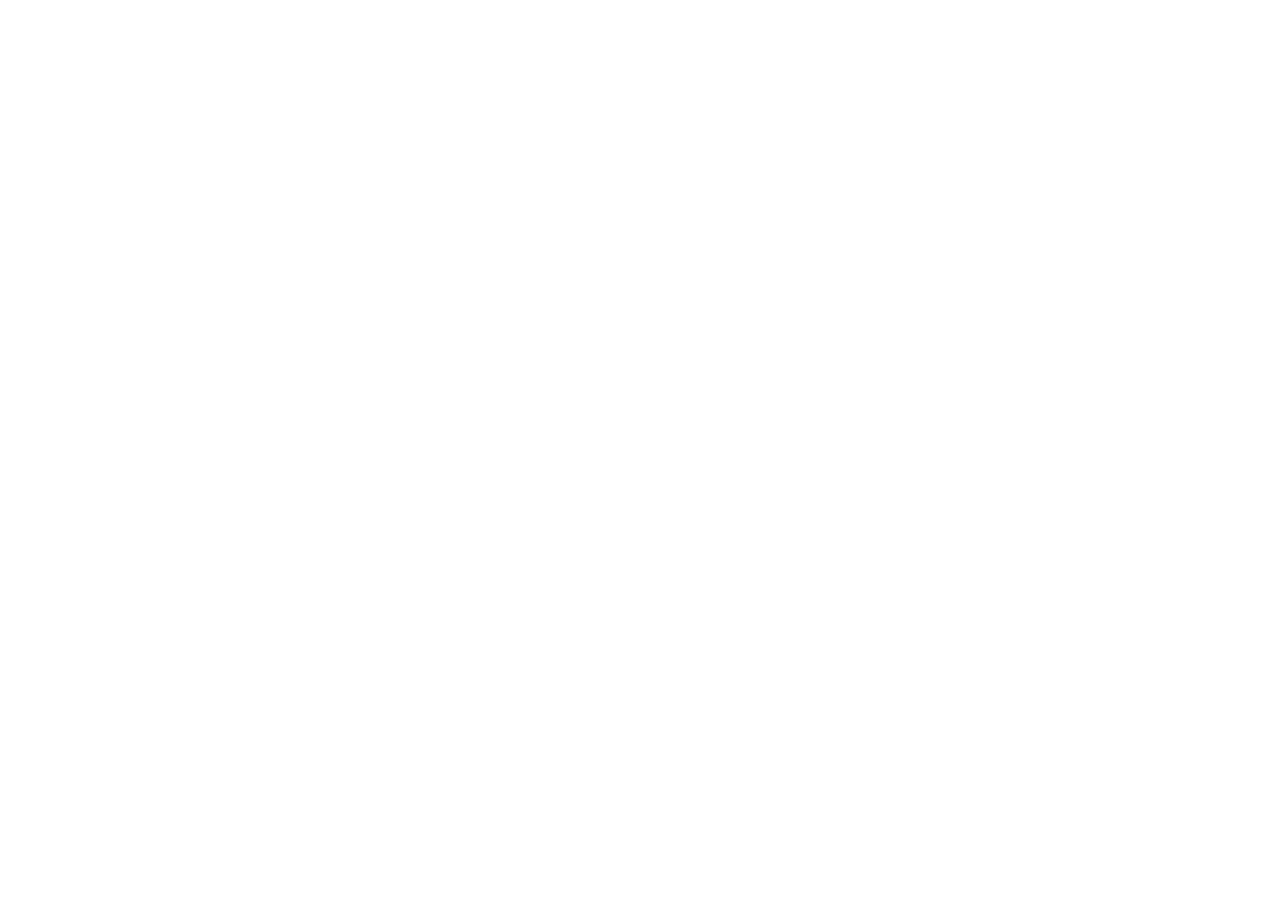
==== index.html @ a2cd7e57 "first" ====
<!DOCTYPE html>
<html lang="en">
<head>
    <meta charset="UTF-8">
    <meta name="viewport" content="width=device-width, initial-scale=1.0">
    <title>Mision 2</title>
    <link rel="stylesheet" href="css/styles.css">
</head>
<body>
    
    <script src="js/app.js" ></script>
</body>
</html>
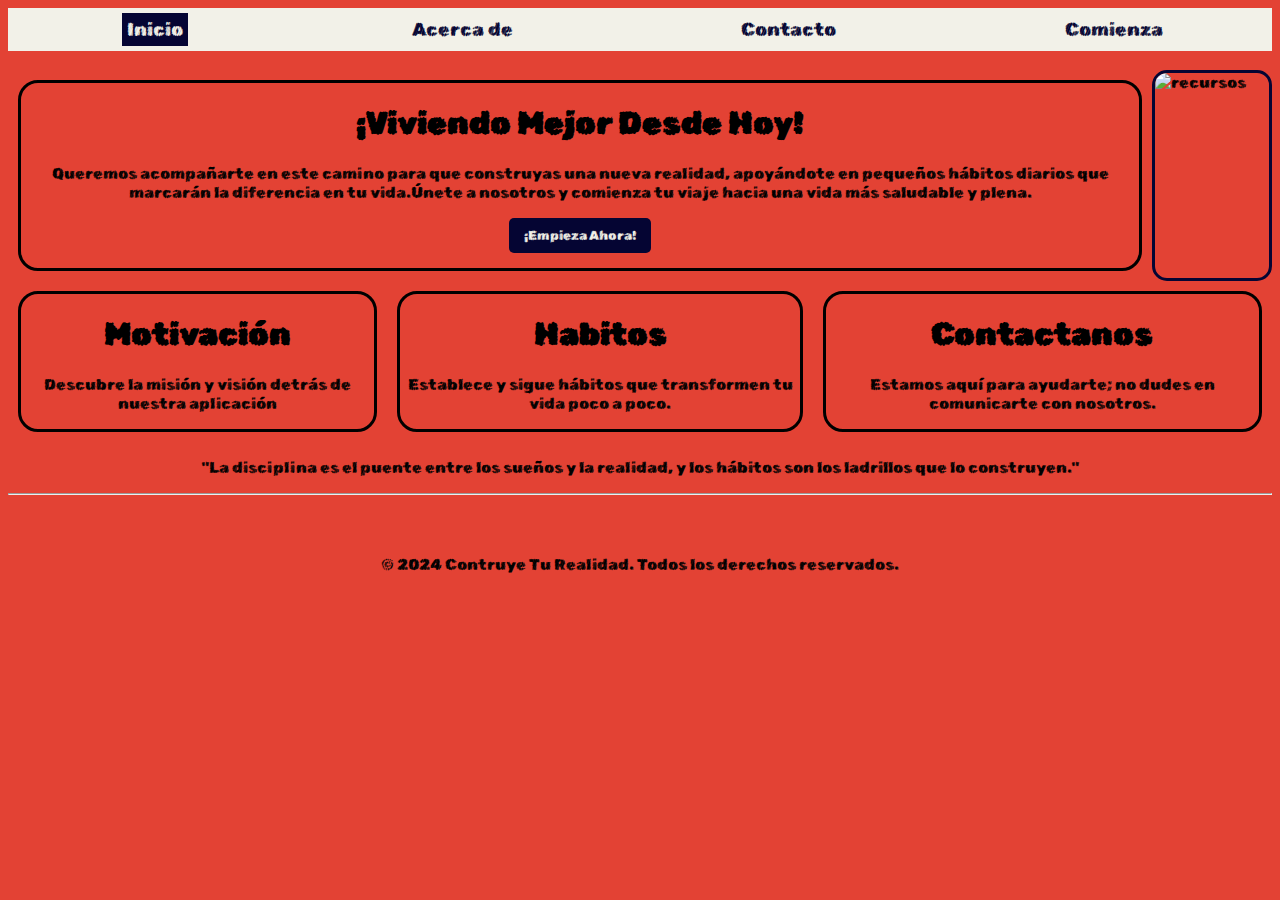
==== commit 97780716: "Test 1" ====
--- a/index.html
+++ b/index.html
@@ -3,11 +3,54 @@
 <head>
     <meta charset="UTF-8">
     <meta name="viewport" content="width=device-width, initial-scale=1.0">
-    <title>Mision 2</title>
+    <title>Construye Tu Realidad</title>
     <link rel="stylesheet" href="css/styles.css">
+    <script src="https://kit.fontawesome.com/ed3df3892d.js" crossorigin="anonymous"></script>
 </head>
 <body>
-    
+    <header>
+        <div class="menu">
+            <a class="active" href="#inicio">Inicio</a>
+            <a href="#about">Acerca de</a>
+            <a href="#contact">Contacto</a>
+            <a href="habits.html">Comienza</a>
+        </div>
+    </header><br>
+    <main id="inicio">
+        <section id="intro">
+          <section id="texto">
+            <h1>¡Viviendo Mejor Desde Hoy!</h1>
+            <p>Queremos acompañarte en este camino para que construyas una nueva realidad, apoyándote en pequeños hábitos diarios que marcarán la diferencia en tu vida.Únete a nosotros y comienza tu viaje hacia una vida más saludable y plena.</p>
+            <a href="habits.html"><button>¡Empieza Ahora!</button></a>
+        </section>
+          <img id="img1" src="https://blog.uchceu.es/campus-life/wp-content/uploads/sites/37/2018/10/giphy-3-1.gif" alt="recursos" width="200px"><br>
+        </section>
+        <section id="intro2">
+            <section id="texto">
+                <h1>Motivación</h1>
+                <p>Descubre la misión y visión detrás de nuestra aplicación</p>
+            </section>
+            <section id="texto">
+                <h1>Habitos</h1>
+                <p> Establece y sigue hábitos que transformen tu vida poco a poco.</p>
+            </section>
+            <section id="texto">
+                <h1>Contactanos</h1>
+                <p>Estamos aquí para ayudarte; no dudes en comunicarte con nosotros.</p>
+            </section>
+        </section>
+      </main>
+    <footer>
+        <p>"La disciplina es el puente entre los sueños y la realidad, y los hábitos son los ladrillos que lo construyen."</p>
+        <hr>
+        <div class="social">
+            <a href="#"><i class="fa-brands fa-facebook"></i></a>
+            <a href="#"><i class="fa-brands fa-square-instagram"></i></a>
+            <a href="#"><i class="fa-brands fa-square-x-twitter"></i></a>
+        </div>
+        <p>&copy; 2024 Contruye Tu Realidad. Todos los derechos reservados.</p>
+
+    </footer>
     <script src="js/app.js" ></script>
 </body>
 </html>--- a/css/styles.css
+++ b/css/styles.css
@@ -0,0 +1,191 @@
+@import url('https://fonts.googleapis.com/css2?family=Bungee+Tint&family=Londrina+Sketch&family=Orbitron:wght@400..900&family=Rubik+Marker+Hatch&family=Sixtyfour+Convergence&display=swap');
+
+body{
+    font-family: "Rubik Marker Hatch", system-ui;
+    background-color: #E34234;
+}
+
+header{
+    background-color: #F2F1E8;
+    overflow: hidden;
+
+}
+.menu{
+    display: flex;
+    justify-content: space-around;
+    width: 100%;
+    padding: 5px;
+}
+
+.menu a{
+    padding: 5px;
+    font-size: 1.2em;
+    text-decoration: none;
+    color: #050533 ;
+    transition: background-color 1000ms ease, color 1000ms ease;
+
+}
+
+.menu a:hover{
+    background-color: #050533;
+    color: #F2F1E8;
+}
+
+.menu a.active{
+    background-color: #050533;
+    color: #F2F1E8;
+}
+
+@media (max-width: 768px) {
+    .menu {
+        display: flex;
+        flex-direction: column;
+        align-items: center;
+    }
+
+    .menu a {
+        padding: 5px;
+        font-size: 1.2em;
+        width: 100%;
+        text-align: center;
+    }
+}
+#texto{
+    border: solid;
+    text-align: center;
+    margin: 10px;
+    border-radius: 20px;
+    transition: all 1000ms ease;
+}
+
+#texto:hover{
+    background-color: #F2F1E8;
+    color: #E34234;
+    border-color: #050533;
+    transform: scale(0.9);
+}
+
+#img1{
+    border: solid;
+    border-radius: 15px;
+    border-color: #050533;
+}
+#intro{
+    display: flex;
+}
+
+button{
+    font-family: "Rubik Marker Hatch", system-ui;
+    background-color: #050533;
+    color: #F2F1E8;
+    border-radius: 10px;
+    margin: 0 0 15px;
+    transition: all 1000ms ease;
+}
+
+button:hover{
+    background-color: #E34234;
+    transform: scale(1.5);
+}
+
+#intro2{
+    display: flex;
+}
+
+.social{
+    text-align: center;
+    font-size: 30px;
+    margin: 5px 0;
+
+}
+
+.social a{
+    padding: 0 10px;
+    color: #F2F1E8;
+}
+
+.social a:hover{
+    color: #050533;
+}
+
+footer p{
+    text-align: center;
+}
+
+/* Estilos generales para la sección de hábitos */
+#habits {
+    padding: 20px;
+    background-color: #F2F1E8;
+    border-radius: 10px;
+    margin: 20px;
+}
+
+h2 {
+    font-family: 'Bungee Tint', cursive; /* Cambia la fuente según tu preferencia */
+    color: #050533;
+}
+
+input[type="text"] {
+    padding: 10px;
+    margin: 10px 0;
+    border: 2px solid #050533;
+    border-radius: 5px;
+    width: calc(100% - 22px); /* Ajustar el tamaño */
+}
+
+button {
+    padding: 10px 15px;
+    background-color: #050533;
+    color: #F2F1E8;
+    border: none;
+    border-radius: 5px;
+    cursor: pointer;
+    transition: background-color 0.3s ease, transform 0.3s ease;
+}
+
+button:hover {
+    background-color: #E34234;
+    transform: scale(1.1);
+}
+
+#habit-list {
+    list-style-type: none;
+    padding: 0;
+}
+
+#habit-list li {
+    display: flex;
+    align-items: center;
+    justify-content: space-between;
+    background-color: #E0E0E0;
+    padding: 10px;
+    margin: 5px 0;
+    border-radius: 5px;
+}
+
+#habit-list input[type="checkbox"] {
+    margin-right: 10px;
+}
+
+label {
+    flex-grow: 1; /* Hace que el texto ocupe el espacio disponible */
+}
+
+#suggestions-list {
+    margin-top: 20px;
+}
+
+#suggestions-list button {
+    margin: 5px 0;
+    background-color: #4CAF50;
+    border: none;
+    color: white;
+    border-radius: 5px;
+    padding: 8px 12px;
+    cursor: pointer;
+    transition: background-color 0.3s ease;
+}
+
+#suggestions-list button:hover {
+    background-color: #45a049;
+}
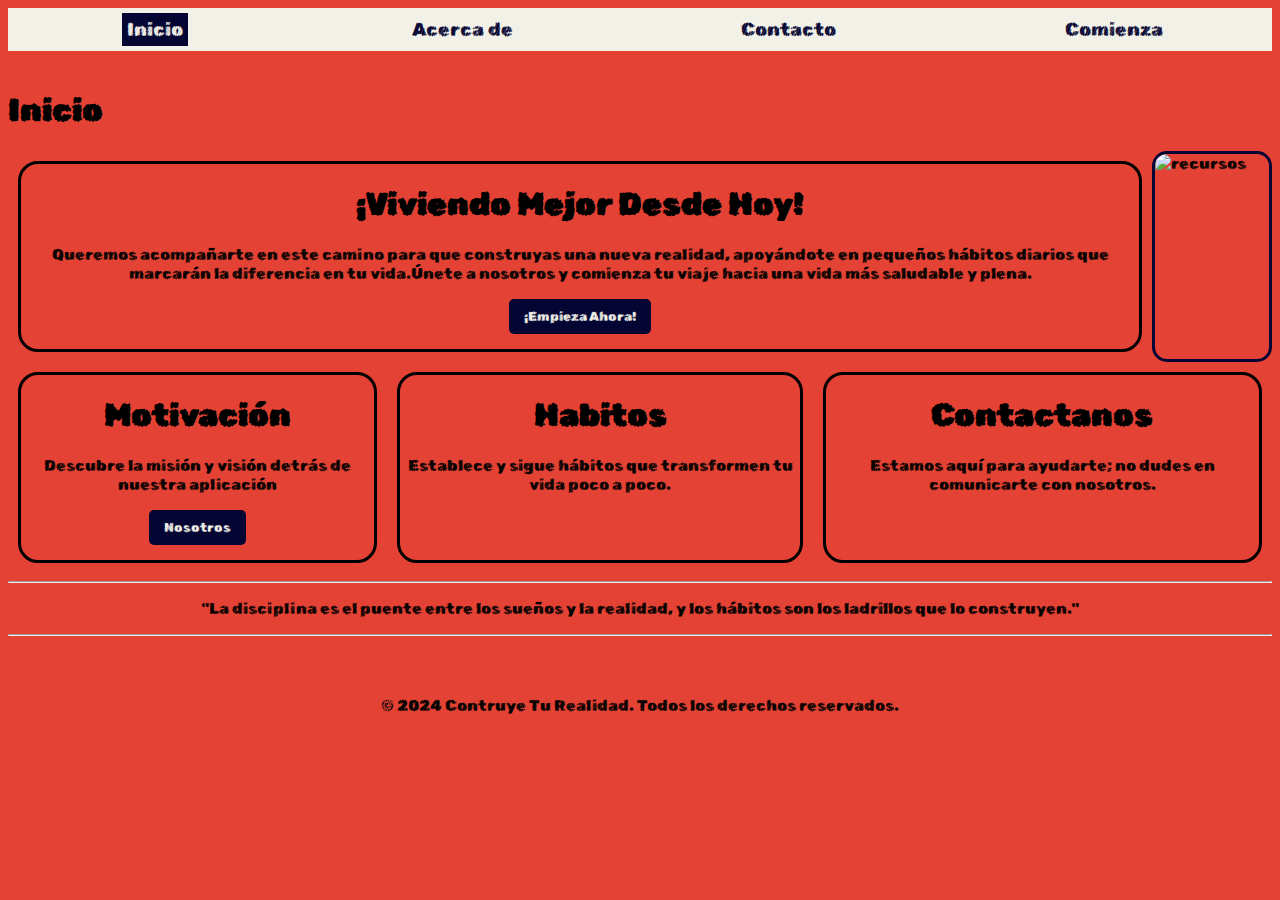
==== commit 1838a6bb: "Second" ====
--- a/index.html
+++ b/index.html
@@ -10,13 +10,14 @@
 <body>
     <header>
         <div class="menu">
-            <a class="active" href="#inicio">Inicio</a>
-            <a href="#about">Acerca de</a>
+            <a class="active" href="index.html">Inicio</a>
+            <a href="about.html">Acerca de</a>
             <a href="#contact">Contacto</a>
             <a href="habits.html">Comienza</a>
         </div>
     </header><br>
     <main id="inicio">
+        <h1 id="titulo1">Inicio</h1>
         <section id="intro">
           <section id="texto">
             <h1>¡Viviendo Mejor Desde Hoy!</h1>
@@ -29,6 +30,7 @@
             <section id="texto">
                 <h1>Motivación</h1>
                 <p>Descubre la misión y visión detrás de nuestra aplicación</p>
+                <a href="about.html"><button>Nosotros</button></a>
             </section>
             <section id="texto">
                 <h1>Habitos</h1>
@@ -38,7 +40,8 @@
                 <h1>Contactanos</h1>
                 <p>Estamos aquí para ayudarte; no dudes en comunicarte con nosotros.</p>
             </section>
-        </section>
+        </section><hr>
+
       </main>
     <footer>
         <p>"La disciplina es el puente entre los sueños y la realidad, y los hábitos son los ladrillos que lo construyen."</p>
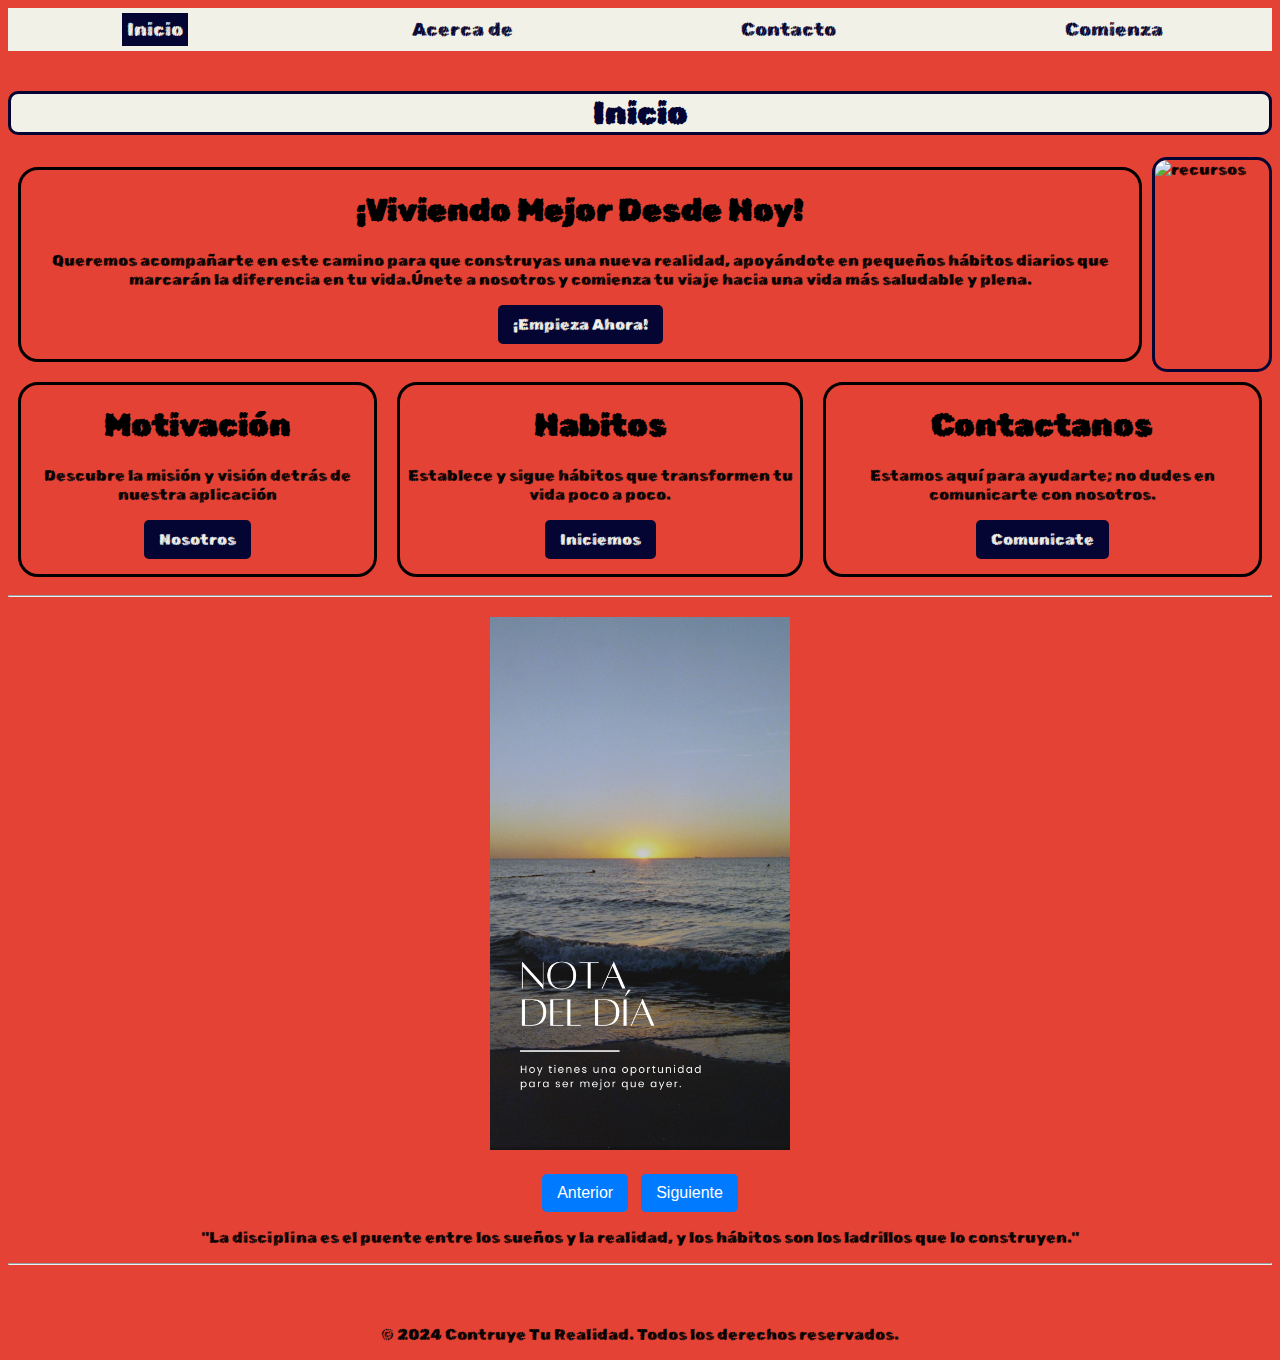
==== commit 3313607f: "Ult" ====
--- a/index.html
+++ b/index.html
@@ -12,7 +12,7 @@
         <div class="menu">
             <a class="active" href="index.html">Inicio</a>
             <a href="about.html">Acerca de</a>
-            <a href="#contact">Contacto</a>
+            <a href="contact.html">Contacto</a>
             <a href="habits.html">Comienza</a>
         </div>
     </header><br>
@@ -22,7 +22,7 @@
           <section id="texto">
             <h1>¡Viviendo Mejor Desde Hoy!</h1>
             <p>Queremos acompañarte en este camino para que construyas una nueva realidad, apoyándote en pequeños hábitos diarios que marcarán la diferencia en tu vida.Únete a nosotros y comienza tu viaje hacia una vida más saludable y plena.</p>
-            <a href="habits.html"><button>¡Empieza Ahora!</button></a>
+            <a href="habits.html"><button class="one">¡Empieza Ahora!</button></a>
         </section>
           <img id="img1" src="https://blog.uchceu.es/campus-life/wp-content/uploads/sites/37/2018/10/giphy-3-1.gif" alt="recursos" width="200px"><br>
         </section>
@@ -30,17 +30,37 @@
             <section id="texto">
                 <h1>Motivación</h1>
                 <p>Descubre la misión y visión detrás de nuestra aplicación</p>
-                <a href="about.html"><button>Nosotros</button></a>
+                <a href="about.html"><button class="one">Nosotros</button></a>
             </section>
             <section id="texto">
                 <h1>Habitos</h1>
                 <p> Establece y sigue hábitos que transformen tu vida poco a poco.</p>
+                <a href="contact.html"><button class="one">Iniciemos</button></a>
             </section>
             <section id="texto">
                 <h1>Contactanos</h1>
                 <p>Estamos aquí para ayudarte; no dudes en comunicarte con nosotros.</p>
+                <a href="contact.html"><button class="one">Comunicate</button></a>
             </section>
         </section><hr>
+        <div class="slider-container">
+            <section class="slide active">
+                <img src="css/post.png" alt="mot1">
+            </section>
+            <section class="slide">
+                <img src="css/post1.png" alt="mot2">
+            </section>
+            <section class="slide">
+                <img src="css/post2.png" alt="mot3">
+            </section>
+            <section class="slide">
+                <img src="css/post3.png" alt="mot4">
+            </section>
+        </div>
+        <div class="buttons">
+            <button id="prev">Anterior</button>
+            <button id="next">Siguiente</button>
+        </div>
 
       </main>
     <footer>
@@ -52,8 +72,8 @@
             <a href="#"><i class="fa-brands fa-square-x-twitter"></i></a>
         </div>
         <p>&copy; 2024 Contruye Tu Realidad. Todos los derechos reservados.</p>
-
     </footer>
     <script src="js/app.js" ></script>
+    <script src="js/slide.js"></script>
 </body>
-</html>+</html>
--- a/css/styles.css
+++ b/css/styles.css
@@ -5,11 +5,19 @@
     background-color: #E34234;
 }
 
+#titulo1{
+    text-align: center;
+    border: solid;
+    border-radius: 10px;
+    background-color: #F2F1E8;
+    color: #050533;
+}
+
 header{
     background-color: #F2F1E8;
     overflow: hidden;
+}
 
-}
 .menu{
     display: flex;
     justify-content: space-around;
@@ -23,7 +31,6 @@
     text-decoration: none;
     color: #050533 ;
     transition: background-color 1000ms ease, color 1000ms ease;
-
 }
 
 .menu a:hover{
@@ -50,6 +57,7 @@
         text-align: center;
     }
 }
+
 #texto{
     border: solid;
     text-align: center;
@@ -70,38 +78,86 @@
     border-radius: 15px;
     border-color: #050533;
 }
+
 #intro{
     display: flex;
 }
 
-button{
+.one{
     font-family: "Rubik Marker Hatch", system-ui;
     background-color: #050533;
     color: #F2F1E8;
-    border-radius: 10px;
     margin: 0 0 15px;
     transition: all 1000ms ease;
+    padding: 10px 15px;
+    border: none;
+    border-radius: 5px;
+    cursor: pointer;
 }
 
-button:hover{
+.one:hover{
     background-color: #E34234;
-    transform: scale(1.5);
+    transform: scale(1.2);
 }
 
 #intro2{
     display: flex;
 }
 
+.slider-container {
+    display: flex;
+    justify-content: center;
+    align-items: center; /* Alinear verticalmente */
+    overflow: hidden; /* Ocultar las imágenes no activas */
+    width: 300px; /* Ajusta el ancho según tus necesidades */
+    height: 80%; /* Ajusta la altura según tus necesidades */
+    margin: 20px auto; /* Centrar el slider */
+}
+
+.slide {
+    display: none; /* Oculta todas las imágenes por defecto */
+}
+
+.slide.active {
+    display: block; /* Muestra solo la imagen activa */
+}
+
+.slider-container img {
+    max-width: 100%;
+    height: auto;
+}
+
+.buttons {
+    margin-top: 10px; /* Espaciado entre el slider y los botones */
+    text-align: center; /* Centrar los botones */
+}
+
+button {
+    padding: 10px 15px;
+    margin: 0 5px; /* Espaciado entre los botones */
+    cursor: pointer;
+    background-color: #007BFF; /* Color de fondo */
+    color: white; /* Color del texto */
+    border: none; /* Sin borde */
+    border-radius: 5px; /* Bordes redondeados */
+    font-size: 16px; /* Tamaño de fuente */
+}
+
+button:hover {
+    background-color: #0056b3; /* Color de fondo al pasar el mouse */
+}
+
+
 .social{
     text-align: center;
     font-size: 30px;
     margin: 5px 0;
-
 }
 
 .social a{
     padding: 0 10px;
     color: #F2F1E8;
+    transition: background-color 200ms ease, color 200ms ease;
 }
 
 .social a:hover{
@@ -112,80 +168,3 @@
     text-align: center;
 }
 
-/* Estilos generales para la sección de hábitos */
-#habits {
-    padding: 20px;
-    background-color: #F2F1E8;
-    border-radius: 10px;
-    margin: 20px;
-}
-
-h2 {
-    font-family: 'Bungee Tint', cursive; /* Cambia la fuente según tu preferencia */
-    color: #050533;
-}
-
-input[type="text"] {
-    padding: 10px;
-    margin: 10px 0;
-    border: 2px solid #050533;
-    border-radius: 5px;
-    width: calc(100% - 22px); /* Ajustar el tamaño */
-}
-
-button {
-    padding: 10px 15px;
-    background-color: #050533;
-    color: #F2F1E8;
-    border: none;
-    border-radius: 5px;
-    cursor: pointer;
-    transition: background-color 0.3s ease, transform 0.3s ease;
-}
-
-button:hover {
-    background-color: #E34234;
-    transform: scale(1.1);
-}
-
-#habit-list {
-    list-style-type: none;
-    padding: 0;
-}
-
-#habit-list li {
-    display: flex;
-    align-items: center;
-    justify-content: space-between;
-    background-color: #E0E0E0;
-    padding: 10px;
-    margin: 5px 0;
-    border-radius: 5px;
-}
-
-#habit-list input[type="checkbox"] {
-    margin-right: 10px;
-}
-
-label {
-    flex-grow: 1; /* Hace que el texto ocupe el espacio disponible */
-}
-
-#suggestions-list {
-    margin-top: 20px;
-}
-
-#suggestions-list button {
-    margin: 5px 0;
-    background-color: #4CAF50;
-    border: none;
-    color: white;
-    border-radius: 5px;
-    padding: 8px 12px;
-    cursor: pointer;
-    transition: background-color 0.3s ease;
-}
-
-#suggestions-list button:hover {
-    background-color: #45a049;
-}
